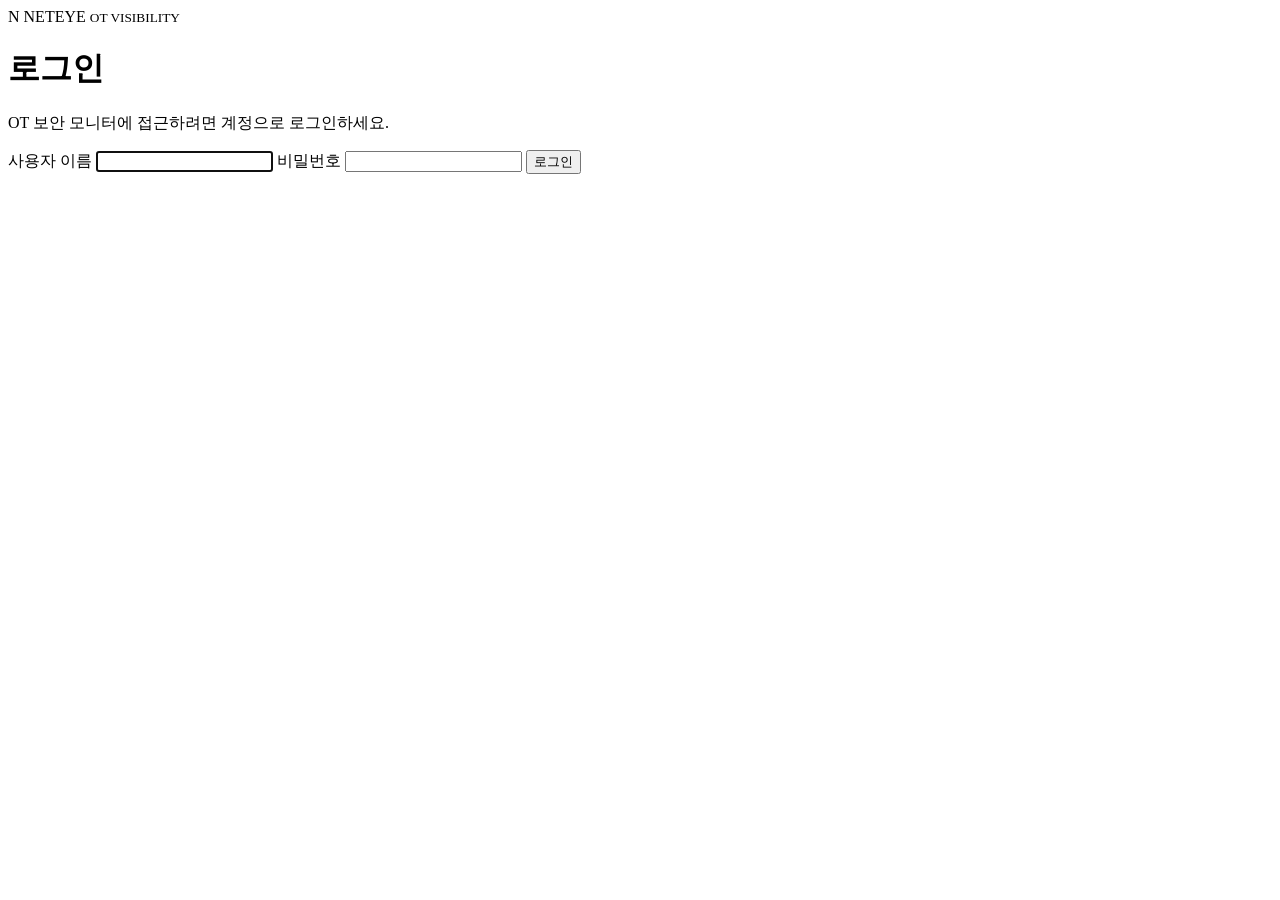
==== frontend/login.html @ 69507bdd "Merge branch 'feature/rust-sensor'" ====
<!doctype html>
<html lang="ko">
  <head>
    <meta charset="utf-8">
    <meta name="viewport" content="width=device-width, initial-scale=1">
    <meta name="theme-color" content="#0b1220">
    <title>NetEye | 로그인</title>
    <link rel="icon" href="data:,">
    <link rel="stylesheet" href="/assets/styles.css">
  </head>
  <body class="login-page">
    <main class="login-shell">
      <div class="brand login-brand">
        <span class="brand-mark">N</span>
        <span>NETEYE <small>OT VISIBILITY</small></span>
      </div>

      <form id="login-form" class="login-card" autocomplete="on">
        <h1>로그인</h1>
        <p class="subtitle">OT 보안 모니터에 접근하려면 계정으로 로그인하세요.</p>
        <label>사용자 이름
          <input id="username" name="username" autocomplete="username" required autofocus>
        </label>
        <label>비밀번호
          <input id="password" name="password" type="password" autocomplete="current-password" required>
        </label>
        <p id="login-error" class="form-error" role="alert" hidden></p>
        <button class="button primary" type="submit">로그인</button>
      </form>

      <form id="change-form" class="login-card" hidden>
        <h1>비밀번호 변경</h1>
        <p class="subtitle">처음 로그인했거나 관리자가 비밀번호를 재설정했습니다. 계속하려면 새 비밀번호를 정하세요 (10자 이상).</p>
        <label>현재 비밀번호
          <input id="current" type="password" autocomplete="current-password" required>
        </label>
        <label>새 비밀번호
          <input id="new-password" type="password" autocomplete="new-password" minlength="10" required>
        </label>
        <label>새 비밀번호 확인
          <input id="confirm-password" type="password" autocomplete="new-password" minlength="10" required>
        </label>
        <p id="change-error" class="form-error" role="alert" hidden></p>
        <button class="button primary" type="submit">변경하고 계속</button>
      </form>
    </main>
    <script src="/assets/login.js" defer></script>
  </body>
</html>
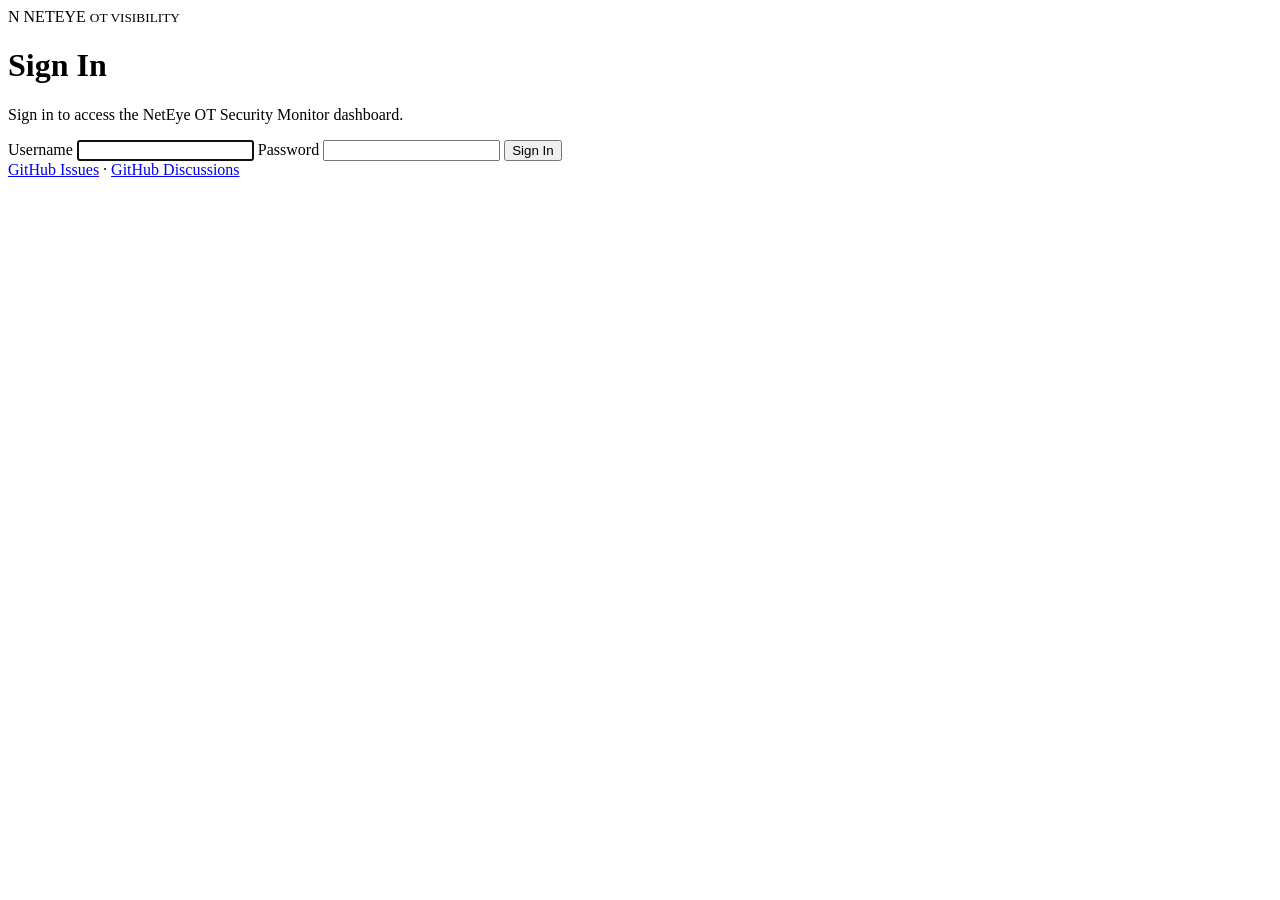
==== commit 479addaa: "feat: English UI, version & auto-update, GitHub support menu, 4-platform installers & store screensh" ====
--- a/frontend/login.html
+++ b/frontend/login.html
@@ -1,10 +1,10 @@
 <!doctype html>
-<html lang="ko">
+<html lang="en">
   <head>
     <meta charset="utf-8">
     <meta name="viewport" content="width=device-width, initial-scale=1">
     <meta name="theme-color" content="#0b1220">
-    <title>NetEye | 로그인</title>
+    <title>NetEye | Sign In</title>
     <link rel="icon" href="data:,">
     <link rel="stylesheet" href="/assets/styles.css">
   </head>
@@ -16,33 +16,39 @@
       </div>
 
       <form id="login-form" class="login-card" autocomplete="on">
-        <h1>로그인</h1>
-        <p class="subtitle">OT 보안 모니터에 접근하려면 계정으로 로그인하세요.</p>
-        <label>사용자 이름
+        <h1>Sign In</h1>
+        <p class="subtitle">Sign in to access the NetEye OT Security Monitor dashboard.</p>
+        <label>Username
           <input id="username" name="username" autocomplete="username" required autofocus>
         </label>
-        <label>비밀번호
+        <label>Password
           <input id="password" name="password" type="password" autocomplete="current-password" required>
         </label>
         <p id="login-error" class="form-error" role="alert" hidden></p>
-        <button class="button primary" type="submit">로그인</button>
+        <button class="button primary" type="submit">Sign In</button>
       </form>
 
       <form id="change-form" class="login-card" hidden>
-        <h1>비밀번호 변경</h1>
-        <p class="subtitle">처음 로그인했거나 관리자가 비밀번호를 재설정했습니다. 계속하려면 새 비밀번호를 정하세요 (10자 이상).</p>
-        <label>현재 비밀번호
+        <h1>Change Password</h1>
+        <p class="subtitle">First sign-in or administrator password reset detected. Choose a new password (minimum 10 characters) to continue.</p>
+        <label>Current Password
           <input id="current" type="password" autocomplete="current-password" required>
         </label>
-        <label>새 비밀번호
+        <label>New Password
           <input id="new-password" type="password" autocomplete="new-password" minlength="10" required>
         </label>
-        <label>새 비밀번호 확인
+        <label>Confirm New Password
           <input id="confirm-password" type="password" autocomplete="new-password" minlength="10" required>
         </label>
         <p id="change-error" class="form-error" role="alert" hidden></p>
-        <button class="button primary" type="submit">변경하고 계속</button>
+        <button class="button primary" type="submit">Update Password &amp; Continue</button>
       </form>
+
+      <div class="login-links">
+        <a href="https://github.com/knoxxr/NetEye/issues/new/choose" target="_blank" rel="noopener noreferrer">GitHub Issues</a>
+        <span>·</span>
+        <a href="https://github.com/knoxxr/NetEye/discussions" target="_blank" rel="noopener noreferrer">GitHub Discussions</a>
+      </div>
     </main>
     <script src="/assets/login.js" defer></script>
   </body>
